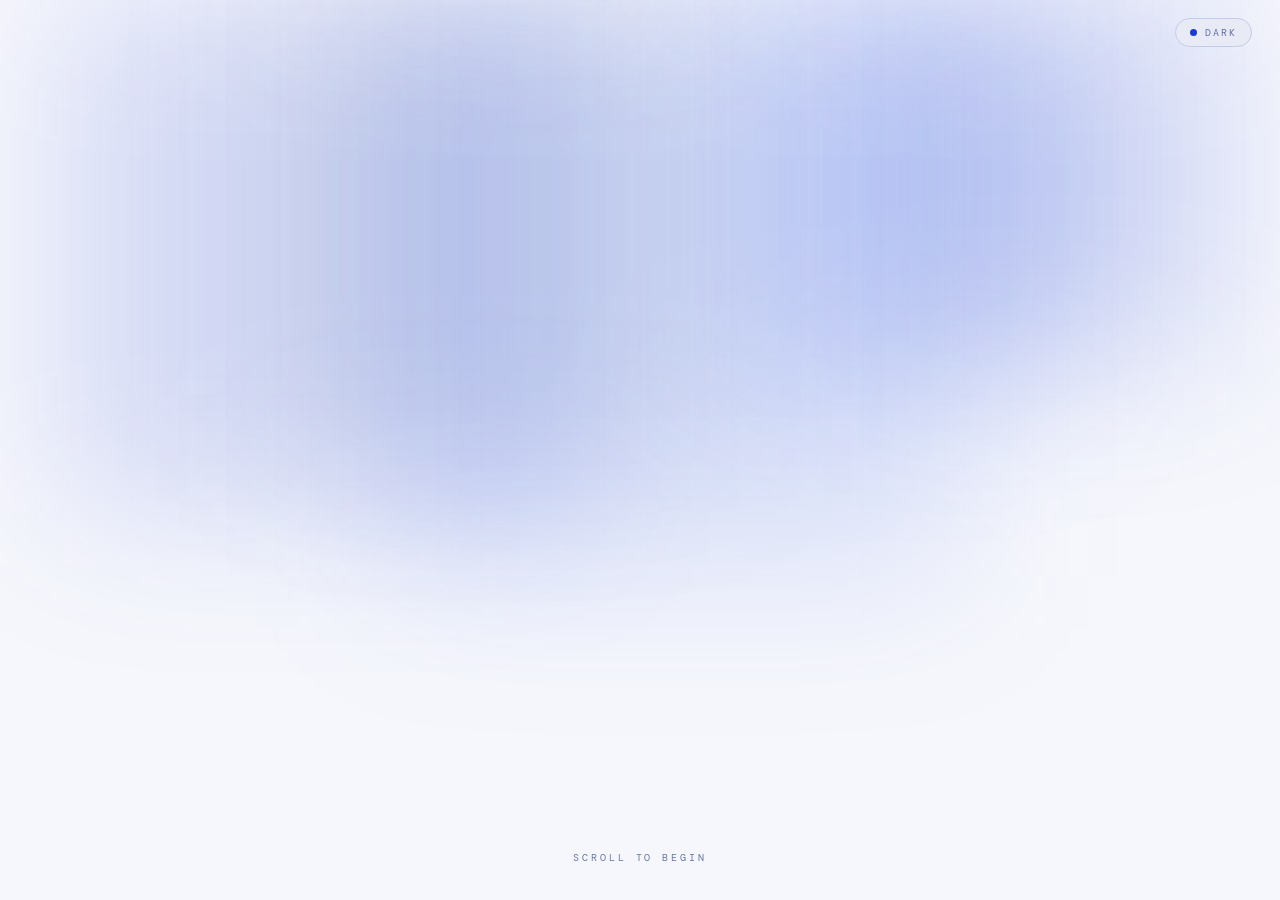
==== index.html @ a12da768 "Yaho" ====
<!DOCTYPE html>
<html lang="en" data-theme="dark">
<head>
<meta charset="UTF-8"/>
<meta name="viewport" content="width=device-width, initial-scale=1"/>
<title>Deep Joshi</title>
<meta name="description" content="Resume of Deep Joshi, Undergraduate Researcher at Nirma University specializing in Green AI, Computer Vision, and Federated Learning."/>
<meta name="keywords" content="Deep Joshi, AI Researcher, Green AI, Computer Vision, Federated Learning, Nirma University, Computer Science, Portfolio, CV, Machine Learning"/>
<meta name="author" content="Deep Joshi"/>
<meta property="og:title" content="Deep Joshi — CV"/>
<meta property="og:description" content="Undergraduate Researcher at Nirma University focusing on Green AI, Computer Vision, and efficient neural architectures."/>
<meta property="og:image" content="https://avatars.githubusercontent.com/u/173024745?v=4"/>
<meta property="og:type" content="website"/>
<meta name="twitter:card" content="summary"/>
<meta name="twitter:title" content="Deep Joshi — CV"/>
<meta name="twitter:description" content="Undergraduate Researcher at Nirma University focusing on Green AI, Computer Vision, and efficient neural architectures."/>
<meta name="twitter:image" content="https://avatars.githubusercontent.com/u/173024745?v=4"/>
<link rel="icon" href="https://avatars.githubusercontent.com/u/173024745?v=4" type="image/jpeg"/>
<link rel="apple-touch-icon" href="https://avatars.githubusercontent.com/u/173024745?v=4"/>
<link rel="canonical" href="https://deeplumiere.github.io/"/>
<link rel="preconnect" href="https://fonts.googleapis.com"/>
<link rel="preconnect" href="https://fonts.gstatic.com" crossorigin/>
<link href="https://fonts.googleapis.com/css2?family=Cormorant+Garant:ital,wght@0,400;0,500;0,600;1,400;1,500&family=DM+Mono:wght@400;500&family=Outfit:wght@300;400;500&display=swap" rel="stylesheet"/>
<style>
*,*::before,*::after{box-sizing:border-box;margin:0;padding:0}
:root{
  --serif:'Cormorant Garant',Georgia,serif;
  --mono:'DM Mono','Courier New',monospace;
  --sans:'Outfit',system-ui,sans-serif;
}
body{font-family:var(--sans)}
[data-theme="dark"]{
  --bg:#080a10;
  --bg2:#0c0f1c;
  --line:#1a1e30;
  --muted:#8a9ac4;
  --body:#c8d0e8;
  --text:#eef0fa;
  --accent:#7eb8f7;
  --accent2:#4a80d4;
  --accent-s:rgba(126,184,247,.10);
  --accent-b:rgba(126,184,247,.22);
  --t-bg:#0e1122;
  --t-border:#1c2244;
  --t-text:#5a6888;
}
[data-theme="light"]{
  --bg:#f6f7fc;
  --bg2:#eef0f8;
  --line:#d0d4ec;
  --muted:#69779e;
  --body:#2c3454;
  --text:#0a0e24;
  --accent:#1a3bcc;
  --accent2:#2a54e8;
  --accent-s:rgba(26,59,204,.07);
  --accent-b:rgba(26,59,204,.18);
  --t-bg:#e8eaf6;
  --t-border:#c4cae8;
  --t-text:#6070a0;
}

/* ── SCROLL CONTAINER ─────────────────────── */
html,body{height:100%;overflow:hidden;background:var(--bg)}
#scroller{
  height:100vh;
  overflow-y:hidden;
  overflow-x:hidden;
  scroll-behavior:smooth;
  -webkit-overflow-scrolling:touch;
}

/* ── LAVA LAMP BLOBS ──────────────────────── */
.bg-blobs{
  position:fixed;
  inset:0;
  overflow:hidden;
  pointer-events:none;
  z-index:0;
}
/* transition: background for colour surprises, filter for glow changes */
.blob{
  position:absolute;
  filter:blur(80px);
  will-change:transform,border-radius;
  transition:background 2.8s ease, filter 1.2s ease;
}

/* Default colours per theme — JS overrides inline for surprises */
[data-theme="dark"] .blob.c1{background:rgba(126,184,247,.35)}
[data-theme="dark"] .blob.c2{background:rgba(74,128,212,.30)}
[data-theme="dark"] .blob.c3{background:rgba(138,154,196,.28)}
[data-theme="light"] .blob.c1{background:rgba(26,59,204,.15)}
[data-theme="light"] .blob.c2{background:rgba(42,84,232,.13)}
[data-theme="light"] .blob.c3{background:rgba(105,119,158,.11)}

/* Float animations — CSS translate property (parallax) composes with these */
.blob:nth-child(1){width:40vw;height:40vw;left:5vw;
  animation:rise1 28s linear infinite,morph 9s ease-in-out infinite alternate;}
.blob:nth-child(2){width:30vw;height:30vw;left:55vw;
  animation:rise2 22s linear infinite,morph 11s ease-in-out infinite alternate;
  animation-delay:-9s,-3s;}
.blob:nth-child(3){width:35vw;height:35vw;left:22vw;
  animation:rise3 34s linear infinite,morph 7s ease-in-out infinite alternate;
  animation-delay:-18s,-5s;}
.blob:nth-child(4){width:28vw;height:28vw;left:68vw;
  animation:rise4 19s linear infinite,morph 13s ease-in-out infinite alternate;
  animation-delay:-5s,-2s;}
.blob:nth-child(5){width:45vw;height:45vw;left:30vw;
  animation:rise5 38s linear infinite,morph 10s ease-in-out infinite alternate;
  animation-delay:-25s,-7s;}

@keyframes rise1{
  0%  {transform:translateY(120vh) translateX(0)    rotate(0deg)  scale(1)}
  100%{transform:translateY(-130vh) translateX(6vw)  rotate(40deg) scale(.85)}
}
@keyframes rise2{
  0%  {transform:translateY(120vh) translateX(0)    rotate(0deg)   scale(1)}
  100%{transform:translateY(-130vh) translateX(-9vw) rotate(-45deg) scale(.9)}
}
@keyframes rise3{
  0%  {transform:translateY(120vh) translateX(0)    rotate(0deg)  scale(1)}
  100%{transform:translateY(-130vh) translateX(12vw) rotate(30deg) scale(.8)}
}
@keyframes rise4{
  0%  {transform:translateY(120vh) translateX(0)    rotate(0deg)   scale(1)}
  100%{transform:translateY(-130vh) translateX(-5vw) rotate(-30deg) scale(.95)}
}
@keyframes rise5{
  0%  {transform:translateY(120vh) translateX(0)   rotate(0deg)  scale(1)}
  100%{transform:translateY(-130vh) translateX(8vw) rotate(20deg) scale(.88)}
}
@keyframes morph{
  0%  {border-radius:40% 60% 70% 30% / 40% 40% 60% 50%}
  34% {border-radius:70% 30% 50% 50% / 30% 30% 70% 70%}
  67% {border-radius:100% 60% 60% 100% / 100% 100% 60% 60%}
  100%{border-radius:40% 60% 70% 30% / 40% 40% 60% 50%}
}

/* ── SVG NAME — JS owns opacity entirely, no CSS transition ── */
#intro-name-svg{
  position:absolute;
  top:0;left:0;
  width:100%;height:100%;
  pointer-events:none;
  opacity:0;          /* JS sets this every frame */
  overflow:visible;
}
#svg-name{
  font-family:var(--serif);
  font-weight:400;
  fill:var(--text);
  text-rendering:geometricPrecision;
  font-kerning:auto;
  transition:fill .4s;
}
#svg-name-accent{
  fill:var(--accent);
  font-style:italic;
  transition:fill .4s;
}
[data-theme="dark"] #intro-name-svg{
  filter:drop-shadow(0 0 28px rgba(126,184,247,.18));
}
[data-theme="light"] #intro-name-svg{
  filter:drop-shadow(0 0 18px rgba(26,59,204,.12));
}

/* ── CLICK RIPPLE RING ────────────────────── */
/* (rings removed — blob interaction handles all feedback) */

/* ── INTRO SECTION ────────────────────────── */
#intro{
  position:relative;
  height:100vh;
  display:flex;
  align-items:center;
  justify-content:center;
  overflow:hidden;
  z-index:1;
}
#intro-canvas{
  position:fixed;
  top:0;left:0;
  width:100vw;height:100vh;
  pointer-events:none;
  z-index:2;
}

/* Scroll hints */
#hint{
  position:absolute;
  bottom:36px;left:50%;
  transform:translateX(-50%);
  font-family:var(--mono);
  font-size:.6rem;letter-spacing:.3em;text-transform:uppercase;
  color:var(--muted);
  z-index:10;white-space:nowrap;
  animation:breathe 2.5s ease-in-out infinite;
  transition:opacity .4s;
  pointer-events:none;
}
@keyframes breathe{0%,100%{opacity:.3}50%{opacity:.85}}

#scroll-hint{
  position:absolute;
  bottom:36px;left:50%;
  transform:translateX(-50%);
  font-family:var(--mono);
  font-size:.6rem;letter-spacing:.3em;text-transform:uppercase;
  color:var(--accent);
  z-index:10;white-space:nowrap;
  opacity:0;
  pointer-events:none;
  display:flex;flex-direction:column;align-items:center;gap:8px;
  transition:opacity .6s;
}
#scroll-hint .arr-down{
  width:1px;height:28px;
  background:var(--accent);
  animation:dropLine 1.4s ease-in-out infinite;
  transform-origin:top;
}
@keyframes dropLine{0%,100%{transform:scaleY(0);opacity:0}50%{transform:scaleY(1);opacity:.7}}

/* ── STICKY NAV ───────────────────────────── */
#nav{
  position:sticky;
  top:0;
  z-index:100;
  height:0;
  overflow:visible;
}
#nav-inner{
  display:flex;
  align-items:center;
  gap:14px;
  padding:20px 32px;
  background:transparent;
  backdrop-filter:blur(8px);
  -webkit-backdrop-filter:blur(8px);
  border-bottom:1px solid transparent;
  opacity:0;
  transition:border-color .4s;
  pointer-events:none;
}
#nav-inner.show-border{border-color:var(--line)}
#nav-chip-ring{
  width:32px;height:32px;
  border-radius:50%;
  overflow:hidden;
  border:1.5px solid var(--accent-b);
  flex-shrink:0;
}
#nav-chip-ring img{width:100%;height:100%;object-fit:cover}
#nav-name{
  font-family:var(--serif);
  font-size:18px;
  font-weight:400;
  color:var(--text);
  opacity:0;
  transition:color .4s;
}
#nav-name em{font-style:italic;color:var(--accent)}

/* ── CV PAGE ─────────────────────────────── */
#cv{
  background:transparent;
  min-height:100vh;
  position:relative;
  z-index:1;
}
.wrap{max-width:1040px;margin:0 auto;padding:60px 32px 100px}

.intro-quote{
  margin-top:60px;margin-bottom:60px;
  max-width:600px;
  padding-left:24px;
  border-left:2px solid var(--accent-b);
  transition:border-color .4s;
}
.about-text{
  font-family:var(--serif);font-size:1.35rem;font-style:italic;font-weight:400;
  color:var(--muted);line-height:1.8;transition:color .4s;
  letter-spacing:0.01em;
}

/* Body columns */
.body-cols{display:grid;grid-template-columns:252px 1fr;gap:0 52px;align-items:start}
.sidebar{position:sticky;top:90px;display:flex;flex-direction:column;gap:36px}

.s-label{
  display:block;font-family:var(--mono);font-size:.6rem;
  letter-spacing:.3em;text-transform:uppercase;
  color:var(--accent);margin-bottom:14px;transition:color .4s;
}
.s-row{display:flex;flex-direction:column;gap:10px}
.s-item{display:flex;flex-direction:column;gap:3px}
.s-item-label{font-family:var(--mono);font-size:.59rem;letter-spacing:.16em;text-transform:uppercase;color:var(--muted);transition:color .4s}
.s-item-value{font-family:var(--sans);font-size:.88rem;color:var(--body);transition:color .4s}

.cgpa-badge{
  display:inline-flex;flex-direction:column;gap:2px;
  background:var(--accent-s);border:1px solid var(--accent-b);
  border-radius:6px;padding:9px 14px;margin-top:4px;width:fit-content;
  transition:background .4s,border-color .4s;
}
.cgpa-num{font-family:var(--mono);font-size:1.4rem;font-weight:500;color:var(--accent);line-height:1;transition:color .4s}
.cgpa-of{font-family:var(--mono);font-size:.57rem;letter-spacing:.18em;color:var(--muted);text-transform:uppercase;transition:color .4s}

.focus-tags{display:flex;flex-direction:column}
.focus-tag{
  display:flex;align-items:center;gap:10px;
  font-family:var(--sans);font-size:.85rem;color:var(--body);
  padding:7px 0;border-bottom:1px solid var(--line);
  transition:color .18s,border-color .4s;
}
.focus-tag:last-child{border-bottom:none}
.focus-tag:hover{color:var(--text)}
.focus-tag::before{content:'';display:block;width:4px;height:4px;border-radius:50%;background:var(--accent);flex-shrink:0;transition:background .4s}

.sidebar-links{display:flex;flex-direction:column}
.sidebar-link{
  font-family:var(--mono);font-size:.68rem;letter-spacing:.06em;
  color:var(--body);
  display:flex;align-items:center;
  padding:7px 0;border-bottom:1px solid var(--line);transition:color .18s,border-color .4s;
}
.sidebar-link:last-child{border-bottom:none}
.sidebar-link:hover{color:var(--accent);text-decoration:none}
.sidebar-link .arr{margin-left:auto;font-size:.65rem;opacity:.28;transition:opacity .18s,transform .18s}
.sidebar-link:hover .arr{opacity:1;transform:translate(2px,-2px)}

/* Main content */
.main-col{display:flex;flex-direction:column;gap:56px}
.sec-head{display:flex;align-items:baseline;gap:14px;margin-bottom:22px;padding-bottom:10px;border-bottom:1px solid var(--line);transition:border-color .4s}
.sec-title{font-family:var(--sans);font-size:1.1rem;font-weight:500;color:var(--text);letter-spacing:.01em;line-height:1;transition:color .4s}
.sec-num{font-family:var(--mono);font-size:.6rem;letter-spacing:.2em;color:var(--muted);transition:color .4s}
.cv-item{padding:22px 0;border-bottom:1px solid var(--line);display:grid;grid-template-columns:124px 1fr;gap:0 28px;align-items:start;transition:border-color .4s}
.cv-item:last-child{border-bottom:none;padding-bottom:0}
.cv-date{font-family:var(--mono);font-size:.63rem;letter-spacing:.05em;color:var(--muted);line-height:1.6;padding-top:4px;transition:color .4s}
.cv-role{font-family:var(--sans);font-size:1rem;font-weight:500;color:var(--text);line-height:1.4;margin-bottom:3px;transition:color .4s}
.cv-org{font-family:var(--mono);font-size:.62rem;letter-spacing:.1em;text-transform:uppercase;color:var(--muted);margin-bottom:10px;transition:color .4s}
.cv-desc{font-family:var(--sans);color:var(--body);font-size:.9rem;font-weight:300;line-height:1.75;transition:color .4s}
.cv-list{list-style:none;margin-top:8px;display:flex;flex-direction:column;gap:6px}
.cv-list li{font-family:var(--sans);font-size:.88rem;font-weight:300;color:var(--body);padding-left:14px;position:relative;line-height:1.6;transition:color .4s}
.cv-list li::before{content:'—';position:absolute;left:0;color:var(--muted);font-size:.72rem;top:2px}
.pub-venue{display:inline-block;margin-bottom:8px;font-family:var(--mono);font-size:.61rem;letter-spacing:.17em;text-transform:uppercase;color:var(--accent);background:var(--accent-s);padding:3px 9px;border-radius:4px;transition:background .4s,color .4s}
.paper-link{display:inline-flex;align-items:center;margin-top:10px;font-family:var(--mono);font-size:.64rem;letter-spacing:.1em;color:var(--muted);border:1px solid var(--line);padding:6px 11px;border-radius:4px;transition:border-color .4s,color .4s}
.paper-link:hover{color:var(--text);border-color:var(--muted);text-decoration:none}
.paper-link::after{content:' ↗';font-size:.62rem}

footer{padding:28px 32px 44px;max-width:1040px;margin:0 auto;border-top:1px solid var(--line);display:flex;align-items:center;justify-content:space-between;flex-wrap:wrap;gap:8px;transition:border-color .4s}
footer span{font-family:var(--mono);font-size:.6rem;letter-spacing:.1em;color:var(--muted);transition:color .4s}

/* ── THEME BUTTON ────────────────────────── */
.theme-btn{
  position:fixed;top:18px;right:28px;z-index:300;
  display:flex;align-items:center;gap:8px;padding:7px 14px;
  border-radius:999px;background:var(--t-bg);border:1px solid var(--t-border);
  color:var(--t-text);font-family:var(--mono);font-size:.62rem;letter-spacing:.2em;text-transform:uppercase;
  cursor:pointer;transition:background .4s,border-color .2s,color .2s;
}
.theme-btn:hover{border-color:var(--accent);color:var(--accent)}
.theme-btn .dot{width:7px;height:7px;border-radius:50%;background:var(--accent);transition:box-shadow .2s,background .4s}
.theme-btn:hover .dot{box-shadow:0 0 8px var(--accent)}

/* ── RESPONSIVE ──────────────────────────── */
@media(max-width:840px){
  .body-cols{grid-template-columns:1fr}
  .sidebar{position:static;top:0}
  .theme-btn{top:14px;right:16px}
  #nav-inner{padding:14px 20px}
}
@media(max-width:540px){
  .wrap{padding:40px 18px 80px}
  footer{padding:24px 18px 40px}
  .cv-item{grid-template-columns:1fr;gap:5px 0}
  .cv-date{padding-top:0}
  .intro-quote{margin-top:40px;margin-bottom:50px}
  .about-text{font-size:1.4rem}
}
</style>
<script type="application/ld+json">
{
  "@context": "https://schema.org",
  "@type": "Person",
  "name": "Deep Joshi",
  "jobTitle": "Undergraduate Researcher",
  "url": "https://deeplumiere.github.io/",
  "alumniOf": {
    "@type": "CollegeOrUniversity",
    "name": "Nirma University"
  },
  "sameAs": [
    "https://www.linkedin.com/in/deep-lumiere",
    "https://github.com/DeepLumiere"
  ]
}
</script>
</head>
<body>

<div class="bg-blobs" id="blob-container">
  <div class="blob c1"></div>
  <div class="blob c2"></div>
  <div class="blob c3"></div>
  <div class="blob c1"></div>
  <div class="blob c2"></div>
</div>

<div id="scroller">

  <section id="intro">
    <canvas id="intro-canvas"></canvas>

    <!--
      Crisp SVG name — replaces pixelated canvas rasterisation in the resting state.
      Canvas particles handle the explosion + scroll animation;
      this SVG fades in only when animation finishes and scroll = 0.
    -->
    <svg id="intro-name-svg" aria-hidden="true">
      <text id="svg-name" x="50%" y="50%"
            text-anchor="middle" dominant-baseline="middle">Deep&nbsp;<tspan id="svg-name-accent">Joshi</tspan></text>
    </svg>

    <p id="hint">Scroll to Begin</p>
    <div id="scroll-hint">
      <span>Scroll</span>
      <div class="arr-down"></div>
    </div>
  </section>

  <div id="nav">
    <div id="nav-inner">
      <div id="nav-chip-ring">
        <img id="nav-avatar" src="" alt="Deep Joshi"/>
      </div>
      <span id="nav-name"></span>
    </div>
  </div>

  <div id="cv">
    <!-- Populated by renderCV(SITE_DATA) at runtime -->
  </div>

</div>

<button class="theme-btn" id="themeBtn" aria-label="Toggle colour theme">
  <span class="dot"></span>
  <span id="themeLbl">Light</span>
</button>

<script>
(function () {
'use strict';

/* ━━━━━━━━━━━━━━━━━━━━━━━━━━━━━━━━━━━━━━━━━━━━━━━━━━━━━━━━━━━━━━━
   §1  SITE DATA
   Edit this object to update all page content.
   • Add a section → append to sections[]
   • Add a publication → push into sections[2].items
   • Change name/avatar → edit person{}
   No HTML wiring needed anywhere else.
   ━━━━━━━━━━━━━━━━━━━━━━━━━━━━━━━━━━━━━━━━━━━━━━━━━━━━━━━━━━━━━━━ */
const SITE_DATA = {

  meta: {
    year: '2026',
  },

  person: {
    name:   { first: 'Deep', last: 'Joshi' },
    avatar: 'https://avatars.githubusercontent.com/u/173024745?v=4',
    quote:  '\u201cI dive into what I\u2019m not good at\u2014because the easy stuff doesn\u2019t ignite my spirit.\u201d',
  },

  footer: {
    university: 'Nirma University',
    address:    'Ahmedabad 382481',
  },

  education: {
    degree:     'BTech in Computer Science',
    university: 'Nirma University',
    duration:   'Aug 2024 \u2014 Aug 2028',
    cgpa:       '8.6',
  },

  interests: [
    'GreenAI & Sustainable ML',
    'Benchmarking & Evaluation',
    'Computer Vision',
    'Federated Learning',
  ],

  contact: [
    { label: '24bce152@nirmauni.ac.in', href: 'mailto:24bce152@nirmauni.ac.in' },
    { label: 'deep@computer.org',        href: 'mailto:deep@computer.org' },
    { label: '+91 92656 41668',           href: 'tel:+919265641668' },
    { label: 'Ahmedabad, India',          href: null },
  ],

  profiles: [
    { label: 'LinkedIn',         href: 'https://www.linkedin.com/in/deep-lumiere' },
    { label: 'GitHub',           href: 'https://github.com/DeepLumiere' },
    { label: 'Semantic Scholar', href: 'https://www.semanticscholar.org/author/Deep-Joshi/2057963700' },
    { label: 'Unsplash',         href: 'http://unsplash.com/@deep_erudite' },
  ],

  availability: 'Open to research collaborations, internships, and technical leadership roles.',

  /*
    sections[] — each object renders one CV section.
    Fields per item:
      date    (string, use \n for line break)   required
      role    (string)                           required
      org     (string)                           optional
      desc    (string)                           optional
      bullets ([string])                         optional
      venue   (string, e.g. conference tag)      optional
      link    ({ label, href })                  optional
  */
  sections: [
    {
      id: 'experience', title: 'Experience', num: '01',
      items: [
        {
          date: 'Sep 2025\n\u2014 Present',
          role: 'Technical Head',
          org:  'IEEE Computer Society \u00b7 Nirma University Chapter',
          desc: 'Directing chapter technical initiatives and mentoring project teams across AI and systems domains. Coordinating external collaborations including speaker engagements and workshops.',
        },
      ],
    },
    {
      id: 'projects', title: 'Projects', num: '02',
      items: [
        {
          date: 'Ongoing',
          role: 'Bit-per-Buck',
          org:  'AI Evaluation Framework',
          desc: 'An evaluation framework that ranks AI models by both utility and compute cost, surfacing performance-efficiency trade-offs and identifying diminishing returns from scale.',
        },
        {
          date: 'Ongoing',
          role: 'Agent Bodhi',
          org:  'IEEE CS Chapter Initiative \u00b7 Technical Lead',
          desc: 'Leading technical execution for an IEEE CS initiative exploring agentic AI workflows for research automation and student-led innovation.',
        },
      ],
    },
    {
      id: 'publications', title: 'Publications', num: '03',
      items: [
        {
          date:  '2025',
          venue: 'FIDTA @ ACM MobiHoc \u201925',
          role:  'FedQ-Fraud: A Quantum-Enforced Federated Learning Framework for Financial Fraud Detection',
          desc:  'Research detailing a federated learning approach for financial fraud detection, incorporating quantum-enforced privacy guarantees across distributed banking nodes.',
          link:  { label: 'Read Paper', href: 'https://dl.acm.org/doi/10.1145/3704413.3765511' },
        },
      ],
    },
  ],

}; /* END SITE_DATA */


/* ━━━━━━━━━━━━━━━━━━━━━━━━━━━━━━━━━━━━━━━━━━━━━━━━━━━━━━━━━━━━━━━
   §2  RENDER CV  — generates all HTML from SITE_DATA
   ━━━━━━━━━━━━━━━━━━━━━━━━━━━━━━━━━━━━━━━━━━━━━━━━━━━━━━━━━━━━━━━ */

/** Escape HTML-special characters (prevents XSS, handles entities). */
function esc(s) {
  return String(s)
    .replace(/&/g,'&amp;')
    .replace(/</g,'&lt;')
    .replace(/>/g,'&gt;')
    .replace(/"/g,'&quot;');
}

function renderItem(item) {
  let h = `<div class="cv-item">
    <div class="cv-date">${esc(item.date).replace(/\n/g,'<br/>')}</div>
    <div>`;
  if (item.venue) h += `<span class="pub-venue">${esc(item.venue)}</span>`;
  h += `<p class="cv-role">${esc(item.role)}</p>`;
  if (item.org) h += `<p class="cv-org">${esc(item.org)}</p>`;
  if (item.desc) {
    const mt = item.venue ? ' style="margin-top:8px"' : '';
    h += `<p class="cv-desc"${mt}>${esc(item.desc)}</p>`;
  }
  if (item.bullets && item.bullets.length) {
    h += `<ul class="cv-list">${item.bullets.map(b => `<li>${esc(b)}</li>`).join('')}</ul>`;
  }
  if (item.link) {
    h += `<a class="paper-link" href="${esc(item.link.href)}" target="_blank" rel="noreferrer">${esc(item.link.label)}</a>`;
  }
  h += `</div></div>`;
  return h;
}

function renderCV(data) {
  const { person, education: ed, interests, contact, profiles, availability, sections, meta, footer } = data;

  const sidebar = `<aside class="sidebar">
    <div>
      <span class="s-label">Education</span>
      <div class="s-row">
        <div class="s-item"><span class="s-item-label">Degree</span><span class="s-item-value">${esc(ed.degree)}</span></div>
        <div class="s-item"><span class="s-item-label">University</span><span class="s-item-value">${esc(ed.university)}</span></div>
        <div class="s-item"><span class="s-item-label">Duration</span><span class="s-item-value">${esc(ed.duration)}</span></div>
        <div class="s-item">
          <span class="s-item-label">Grade</span>
          <div class="cgpa-badge">
            <span class="cgpa-num">${esc(ed.cgpa)}</span>
            <span class="cgpa-of">CGPA / 10</span>
          </div>
        </div>
      </div>
    </div>
    <div>
      <span class="s-label">Research Interests</span>
      <div class="focus-tags">
        ${interests.map(i => `<div class="focus-tag">${esc(i)}</div>`).join('')}
      </div>
    </div>
    <div>
      <span class="s-label">Contact</span>
      <div class="sidebar-links">
        ${contact.map(c => c.href
          ? `<a class="sidebar-link" href="${esc(c.href)}">${esc(c.label)}<span class="arr">↗</span></a>`
          : `<span class="sidebar-link" style="pointer-events:none;color:var(--muted)">${esc(c.label)}</span>`
        ).join('')}
      </div>
    </div>
    <div>
      <span class="s-label">Profiles</span>
      <div class="sidebar-links">
        ${profiles.map(p => `<a class="sidebar-link" href="${esc(p.href)}" target="_blank" rel="noreferrer">${esc(p.label)}<span class="arr">↗</span></a>`).join('')}
      </div>
    </div>
    <div>
      <span class="s-label">Availability</span>
      <p class="cv-desc" style="font-size:.86rem;font-weight:300">${esc(availability)}</p>
    </div>
  </aside>`;

  const main = `<main class="main-col">
    ${sections.map(sec => `
      <section id="sec-${esc(sec.id)}">
        <div class="sec-head">
          <h2 class="sec-title">${esc(sec.title)}</h2>
          <span class="sec-num">${esc(sec.num)}</span>
        </div>
        ${sec.items.map(renderItem).join('')}
      </section>`).join('')}
  </main>`;

  document.getElementById('cv').innerHTML = `
    <div class="wrap">
      <div class="intro-quote">
        <p class="about-text">${esc(person.quote)}</p>
      </div>
      <div class="body-cols">${sidebar}${main}</div>
    </div>
    <footer>
      <span>${esc(person.name.first)} ${esc(person.name.last)} &middot; CV &middot; ${esc(meta.year)}</span>
      <span>${esc(footer.university)} &middot; ${esc(footer.address)}</span>
    </footer>`;

  /* Hydrate nav from data */
  document.getElementById('nav-avatar').src = person.avatar;
  document.getElementById('nav-avatar').alt = `${person.name.first} ${person.name.last}`;
  document.getElementById('nav-name').innerHTML =
    `${esc(person.name.first)} <em>${esc(person.name.last)}</em>`;
}

renderCV(SITE_DATA);


/* ━━━━━━━━━━━━━━━━━━━━━━━━━━━━━━━━━━━━━━━━━━━━━━━━━━━━━━━━━━━━━━━
   §3  THEME
   ━━━━━━━━━━━━━━━━━━━━━━━━━━━━━━━━━━━━━━━━━━━━━━━━━━━━━━━━━━━━━━━ */
const root = document.documentElement;
const tBtn = document.getElementById('themeBtn');
const tLbl = document.getElementById('themeLbl');
let theme = (()=>{ try { return localStorage.getItem('dj-th'); } catch { return null; } })()
             || (matchMedia('(prefers-color-scheme:light)').matches ? 'light' : 'dark');

function applyTheme(t) {
  theme = t;
  root.setAttribute('data-theme', t);
  tLbl.textContent = t === 'dark' ? 'Light' : 'Dark';
  try { localStorage.setItem('dj-th', t); } catch {}
}
tBtn.addEventListener('click', () => applyTheme(theme === 'dark' ? 'light' : 'dark'));
applyTheme(theme);


/* ━━━━━━━━━━━━━━━━━━━━━━━━━━━━━━━━━━━━━━━━━━━━━━━━━━━━━━━━━━━━━━━
   §4  INTERACTIVE BACKGROUND
   ━━━━━━━━━━━━━━━━━━━━━━━━━━━━━━━━━━━━━━━━━━━━━━━━━━━━━━━━━━━━━━━ */

/* ─ §4a  Mouse-parallax blobs ─────────────────────────────── */
/*
  The CSS `translate` individual-transform property composes WITH the
  CSS `transform` animation (rise1…rise5) without interfering.
  Each blob has a different strength to simulate depth layers.
*/
const blobs = Array.from(document.querySelectorAll('.blob'));
const PARALLAX_STR = [22, -15, 9, -20, 13]; /* px per half-viewport, per blob */

let targetMX = 0, targetMY = 0;
let smoothMX = 0, smoothMY = 0;

function onMouseMove(e) {
  targetMX = e.clientX / window.innerWidth  - 0.5;
  targetMY = e.clientY / window.innerHeight - 0.5;
}
window.addEventListener('mousemove',  onMouseMove);
window.addEventListener('touchmove', e => {
  if (e.touches[0]) onMouseMove(e.touches[0]);
}, { passive: true });


/* ─ §4b  Colorful blob surprises ──────────────────────────── */
/*
  Every 18–38 s a random blob quietly shifts hue then drifts back.
  Setting blob.style.background overrides the CSS class color;
  clearing it restores the theme default.
*/
const SURPRISE_COLORS = [
  'rgba(185,80,255,.34)',   /* vivid violet  */
  'rgba(255,65,140,.32)',   /* hot pink      */
  'rgba(55,220,175,.32)',   /* electric teal */
  'rgba(255,172,38,.30)',   /* amber         */
  'rgba(75,240,115,.28)',   /* electric mint */
  'rgba(255,95,75,.32)',    /* coral         */
  'rgba(100,200,255,.32)',  /* sky           */
];

let surprisedBlobIdx = -1;

function triggerBlobSurprise() {
  /* Pick a different blob than the last one surprised */
  let idx;
  do { idx = Math.floor(Math.random() * blobs.length); } while (idx === surprisedBlobIdx);
  surprisedBlobIdx = idx;

  const blob  = blobs[idx];
  const color = SURPRISE_COLORS[Math.floor(Math.random() * SURPRISE_COLORS.length)];

  blob.style.background = color;
  blob.style.filter     = 'blur(65px)'; /* slight focus-in as it brightens */

  const hold = 4500 + Math.random() * 4000; /* 4.5–8.5 s visible */
  setTimeout(() => {
    blob.style.background = ''; /* fall back to CSS class colour */
    blob.style.filter     = '';
    surprisedBlobIdx      = -1;
  }, hold);

  /* Schedule next surprise */
  setTimeout(triggerBlobSurprise, 18000 + Math.random() * 20000);
}

setTimeout(triggerBlobSurprise, 22000); /* first surprise after ~22 s */


/* ─ §4c  Click → blob interaction ────────────────────────── */
/*
  On click:
    • Find the topmost blob whose rendered bounds contain the click point.
    • If found → shift that blob's color and trigger a gentle pulse, then it
      breaks down (shrinks blur, then fades colour back to default).
    • If no blob nearby → spawn a temporary ephemeral blob at cursor that
      slowly drifts and dissolves.
    • Small canvas dot-burst at cursor in both cases (subtle, not explosive).
*/

const BLOB_COLORS = [
  'rgba(185,80,255,.38)',   /* violet  */
  'rgba(55,220,175,.36)',   /* teal    */
  'rgba(255,172,38,.34)',   /* amber   */
  'rgba(255,95,140,.36)',   /* pink    */
  'rgba(100,200,255,.36)',  /* sky     */
  'rgba(255,95,75,.34)',    /* coral   */
];

const RIPPLE_COLORS = [
  { r:126, g:184, b:247 },
  { r:185, g:120, b:255 },
  { r:55,  g:220, b:175 },
  { r:255, g:160, b:75  },
  { r:100, g:235, b:255 },
];

let rippleParticles = [];
let ephemeralBlobs  = []; /* temporary blobs spawned by click */

/* Hit-test: is (ex, ey) within the visible screen ellipse of the blob?
   Uses getBoundingClientRect so CSS transform animations are accounted for. */
function blobHit(blob, ex, ey) {
  const r  = blob.getBoundingClientRect();
  /* The blur spreads the visual well beyond the rect — use 70% half-dimensions
     so clicks anywhere visibly inside the glow register */
  const rx = r.width  * 0.70;
  const ry = r.height * 0.70;
  const cx = r.left + r.width  / 2;
  const cy = r.top  + r.height / 2;
  const dx = ex - cx;
  const dy = ey - cy;
  return (dx*dx)/(rx*rx) + (dy*dy)/(ry*ry) <= 1;
}

function smallBurst(ex, ey, col) {
  const count = 18 + Math.floor(Math.random() * 10);
  for (let i = 0; i < count; i++) {
    const angle = (Math.PI * 2 * i / count) + (Math.random() - 0.5) * 0.8;
    const speed = 0.8 + Math.random() * 2.8;
    const c     = col || RIPPLE_COLORS[Math.floor(Math.random() * RIPPLE_COLORS.length)];
    rippleParticles.push({
      x: ex, y: ey,
      vx: Math.cos(angle) * speed,
      vy: Math.sin(angle) * speed,
      life:  1,
      decay: 0.018 + Math.random() * 0.022,
      size:  1.2 + Math.random() * 2.4,
      r: c.r, g: c.g, b: c.b,
    });
  }
}

window.addEventListener('click', e => {
  const ex = e.clientX;
  const ey = e.clientY;

  /* Find first blob that is hit */
  let hitBlob = null;
  for (const b of blobs) {
    if (blobHit(b, ex, ey)) { hitBlob = b; break; }
  }

  if (hitBlob) {
    /* ── Blob hit: shift color then break down ── */
    const col  = BLOB_COLORS[Math.floor(Math.random() * BLOB_COLORS.length)];
    hitBlob.style.transition = 'background 0.6s ease, filter 0.6s ease, opacity 1.8s ease';
    hitBlob.style.background = col;
    hitBlob.style.filter     = 'blur(40px)'; /* tighten blur — "focus" */

    /* Extract color for burst */
    const m = col.match(/rgba\((\d+),(\d+),(\d+)/);
    const bc = m ? { r:+m[1], g:+m[2], b:+m[3] } : RIPPLE_COLORS[0];
    smallBurst(ex, ey, bc);

    /* After a beat, dissolve the color back */
    setTimeout(() => {
      hitBlob.style.transition = 'background 2.4s ease, filter 2.4s ease';
      hitBlob.style.background = '';
      hitBlob.style.filter     = '';
    }, 1200 + Math.random() * 800);

  } else {
    /* ── No blob hit: spawn an ephemeral blob at cursor ── */
    const col  = BLOB_COLORS[Math.floor(Math.random() * BLOB_COLORS.length)];
    const size = 180 + Math.random() * 120; /* px */
    const el   = document.createElement('div');
    el.style.cssText = [
      'position:fixed',
      `left:${ex - size/2}px`,
      `top:${ey - size/2}px`,
      `width:${size}px`,
      `height:${size}px`,
      'border-radius:50%',
      `background:${col}`,
      'filter:blur(60px)',
      'pointer-events:none',
      'z-index:0',
      'opacity:0',
      'transition:opacity .5s ease',
    ].join(';');
    document.getElementById('blob-container').appendChild(el);
    ephemeralBlobs.push(el);

    /* Fade in */
    requestAnimationFrame(() => { el.style.opacity = '1'; });

    /* Dissolve out after a moment */
    setTimeout(() => {
      el.style.transition = 'opacity 1.8s ease, filter 1.8s ease';
      el.style.opacity    = '0';
      el.style.filter     = 'blur(100px)';
      setTimeout(() => { el.remove(); ephemeralBlobs = ephemeralBlobs.filter(x => x !== el); }, 1900);
    }, 900 + Math.random() * 600);

    smallBurst(ex, ey, null);
  }
});


/* ━━━━━━━━━━━━━━━━━━━━━━━━━━━━━━━━━━━━━━━━━━━━━━━━━━━━━━━━━━━━━━━
   §5  CANVAS INTRO ANIMATION  —  clean 4-state machine

   FORMING   → canvas only (avatar → particle explosion → name)
   CROSSFADE → canvas alpha = (1-t), SVG alpha = t  (always sum to 1)
   RESTING   → SVG only; opacity = direct linear scroll function
   PAST      → nav HTML name only  (RESTING ⇄ PAST on scroll-back)
   ━━━━━━━━━━━━━━━━━━━━━━━━━━━━━━━━━━━━━━━━━━━━━━━━━━━━━━━━━━━━━━━ */

/* — Element refs — */
const scroller    = document.getElementById('scroller');
const introEl     = document.getElementById('intro');
const canvas      = document.getElementById('intro-canvas');
const ctx         = canvas.getContext('2d');
const hintEl      = document.getElementById('hint');
const scrollHint  = document.getElementById('scroll-hint');
const navInner    = document.getElementById('nav-inner');
const navNameSpan = document.getElementById('nav-name');
const svgNameEl   = document.getElementById('intro-name-svg');
const svgNameText = document.getElementById('svg-name');

/* — Sizing — */
let W = 0, H = 0, CX = 0, CY = 0, FR = 0;
let textStartX = 0, textCenterY = 0;

function resize() {
  W = canvas.width  = window.innerWidth;
  H = canvas.height = window.innerHeight;
  CX = W / 2; CY = H / 2;
  FR = Math.min(W * .105, 115);
  if (imageLoaded && fontReady) setTimeout(rebuildTargets, 0);
}
window.addEventListener('resize', resize);

/* — Helpers — */
function clamp(v, lo, hi) { return v < lo ? lo : v > hi ? hi : v; }
function easeIO(t) { return t < .5 ? 2*t*t : 1 - Math.pow(-2*t + 2, 2) / 2; }

/* — Asset loading — */
let fontReady = false, imageLoaded = false, imgData = null;
const imgObj  = new Image();
imgObj.crossOrigin = 'anonymous';
imgObj.src         = SITE_DATA.person.avatar;
imgObj.onload      = () => { imageLoaded = true; checkReady(); };
imgObj.onerror     = () => { imageLoaded = true; checkReady(); };
document.fonts.ready.then(() => { fontReady = true; checkReady(); });

function checkReady() {
  if (imageLoaded && fontReady) resize();
}

/* — Particles — */
let particles = [];

function rebuildTargets() {
  /* ① Avatar circle → pixel colours */
  const iSize   = Math.floor(FR * 2);
  const iCanvas = document.createElement('canvas');
  iCanvas.width = iCanvas.height = iSize;
  const iCtx    = iCanvas.getContext('2d');
  const sSize   = Math.min(imgObj.width, imgObj.height);
  const sx      = (imgObj.width  - sSize) / 2;
  const sy      = (imgObj.height - sSize) / 2;
  iCtx.beginPath();
  iCtx.arc(iSize/2, iSize/2, iSize/2, 0, Math.PI * 2);
  iCtx.clip();
  try {
    iCtx.drawImage(imgObj, sx, sy, sSize, sSize, 0, 0, iSize, iSize);
    imgData = iCtx.getImageData(0, 0, iSize, iSize).data;
  } catch (_) {
    iCtx.fillStyle = '#445566'; iCtx.fill();
    imgData = iCtx.getImageData(0, 0, iSize, iSize).data;
  }

  /* ② Rasterise name text → pixel target positions */
  const HD_fs   = 160;
  const tCanvas = document.createElement('canvas');
  tCanvas.width  = 900;
  tCanvas.height = 260;
  const tCtx    = tCanvas.getContext('2d');
  tCtx.textBaseline = 'middle';

  tCtx.font = `400 ${HD_fs}px 'Cormorant Garant', Georgia, serif`;
  const w1  = tCtx.measureText('Deep ').width;
  tCtx.font = `italic 400 ${HD_fs}px 'Cormorant Garant', Georgia, serif`;
  const w2  = tCtx.measureText('Joshi').width;
  const totalW   = w1 + w2;
  const hdStartX = Math.floor(tCanvas.width / 2 - totalW / 2);
  const hdCY     = Math.floor(tCanvas.height / 2);

  tCtx.fillStyle = '#ff0000';
  tCtx.font      = `400 ${HD_fs}px 'Cormorant Garant', Georgia, serif`;
  tCtx.fillText('Deep ', hdStartX, hdCY);
  tCtx.fillStyle = '#0000ff';
  tCtx.font      = `italic 400 ${HD_fs}px 'Cormorant Garant', Georgia, serif`;
  tCtx.fillText('Joshi', hdStartX + w1, hdCY);

  const tData      = tCtx.getImageData(0, 0, tCanvas.width, tCanvas.height).data;
  const textPixels = [];
  const step       = 2;

  for (let y = 0; y < tCanvas.height; y += step) {
    for (let x = 0; x < tCanvas.width; x += step) {
      const idx = (y * tCanvas.width + x) * 4;
      if (tData[idx + 3] > 60) {
        textPixels.push({ x, y, isAccent: tData[idx + 2] > 128 });
      }
    }
  }
  window._pStep = step;

  /* ③ Display-scale geometry */
  const dispFS   = clamp(W * .086, 40, 84);
  const scale    = dispFS / HD_fs;
  textStartX     = W / 2 - (totalW * scale) / 2;
  textCenterY    = H / 2;

  /* ④ SVG font-size must exactly match particle render size for seamless crossfade */
  svgNameText.setAttribute('font-size', dispFS + 'px');

  /* ⑤ Build particles */
  particles = [];
  for (let i = 0; i < textPixels.length; i++) {
    const tp   = textPixels[i];
    const r    = Math.sqrt(Math.random()) * (iSize / 2);
    const th   = Math.random() * Math.PI * 2;
    const ix   = iSize / 2 + r * Math.cos(th);
    const iy   = iSize / 2 + r * Math.sin(th);
    const pIdx = (Math.floor(iy) * iSize + Math.floor(ix)) * 4;
    let ir = imgData[pIdx], ig = imgData[pIdx+1], ib = imgData[pIdx+2];
    if (imgData[pIdx + 3] < 10) { ir = 120; ig = 130; ib = 140; }
    const dist  = r / (iSize / 2);
    const delay = (1 - dist) * 0.4;
    particles.push({
      startX: CX - iSize/2 + ix,
      startY: CY - iSize/2 + iy,
      startR: ir, startG: ig, startB: ib,
      targetX: textStartX + (tp.x - hdStartX) * scale,
      targetY: textCenterY + (tp.y - hdCY) * scale,
      isAccent: tp.isAccent,
      delay,
    });
  }
}

/* ─────────────────────────────────────────────────────────────────
   STATE MACHINE
   'FORMING'   → canvas only (particle animation running)
   'CROSSFADE' → canvas fades out, SVG fades in (complements, sum=1)
   'RESTING'   → SVG only; opacity = direct linear scroll formula
   'PAST'      → nav HTML name only
   Transitions:
     FORMING    → CROSSFADE : prog reaches 1
     CROSSFADE  → RESTING   : crossfadeT reaches 1
     RESTING   ⇄ PAST       : scroll crosses H boundary
───────────────────────────────────────────────────────────────── */
let state      = 'FORMING';
let prog       = 0;
let crossfadeT = 0;
let mouseMoved = false;

const PROG_SPEED  = 0.022;   /* ~45 frames ≈ 0.75 s @ 60 fps */
const XFADE_SPEED = 0.040;   /* ~25 frames ≈ 0.42 s @ 60 fps */

function onUserInteraction() {
  if (!mouseMoved) {
    mouseMoved = true;
    hintEl.style.opacity = '0';
    setTimeout(() => hintEl.style.display = 'none', 500);
  }
}
window.addEventListener('wheel',      onUserInteraction, { passive: true });
window.addEventListener('touchstart', onUserInteraction, { passive: true });
introEl.addEventListener('mousemove', onUserInteraction);

/* ─ DRAW HELPERS ───────────────────────────────────────────── */
function drawParticles(alpha, tc, ac, dotSize) {
  if (alpha <= 0) return;
  ctx.globalAlpha = alpha;
  for (let i = 0; i < particles.length; i++) {
    const p  = particles[i];
    let pt   = clamp((prog - p.delay) / 0.5, 0, 1);
    pt       = easeIO(pt);
    if (pt === 0 && prog < 0.1) continue;
    const sx = p.startX + (p.targetX - p.startX) * pt;
    const sy = p.startY + (p.targetY - p.startY) * pt;
    if (sy < -10 || sy > H + 10) continue;
    const d = p.isAccent ? ac : tc;
    ctx.fillStyle = `rgb(${Math.round(p.startR+(d.r-p.startR)*pt)},${Math.round(p.startG+(d.g-p.startG)*pt)},${Math.round(p.startB+(d.b-p.startB)*pt)})`;
    ctx.fillRect(sx, sy, dotSize, dotSize);
  }
  ctx.globalAlpha = 1;
}

function drawRipples() {
  for (let i = rippleParticles.length - 1; i >= 0; i--) {
    const rp = rippleParticles[i];
    rp.x  += rp.vx; rp.y  += rp.vy;
    rp.vx *= 0.96;  rp.vy *= 0.96;
    rp.vy += 0.05;
    rp.life -= rp.decay;
    if (rp.life <= 0) { rippleParticles.splice(i, 1); continue; }
    ctx.globalAlpha = rp.life * rp.life;
    ctx.fillStyle   = `rgb(${rp.r},${rp.g},${rp.b})`;
    ctx.beginPath();
    ctx.arc(rp.x, rp.y, rp.size * rp.life, 0, Math.PI * 2);
    ctx.fill();
  }
  ctx.globalAlpha = 1;
}

/* ─ MAIN DRAW LOOP ─────────────────────────────────────────── */
function draw() {
  requestAnimationFrame(draw);

  /* Blob parallax — always runs */
  smoothMX += (targetMX - smoothMX) * 0.04;
  smoothMY += (targetMY - smoothMY) * 0.04;
  blobs.forEach((b, i) => {
    const s = PARALLAX_STR[i] !== undefined ? PARALLAX_STR[i] : 10;
    b.style.translate = `${smoothMX * s}px ${smoothMY * s}px`;
  });

  ctx.clearRect(0, 0, W, H);
  drawRipples();   /* click particles always visible regardless of state */

  if (!fontReady || !imageLoaded || particles.length === 0) return;

  const scrollOffset = scroller.scrollTop;

  /* ── State transitions ── */
  if (state === 'FORMING') {
    if (mouseMoved) prog = Math.min(prog + PROG_SPEED, 1);
    if (prog >= 1) {
      state      = 'CROSSFADE';
      crossfadeT = 0;
      scrollHint.style.opacity = '1';
      scroller.style.overflowY = 'scroll';
    }
  }

  if (state === 'CROSSFADE') {
    crossfadeT = Math.min(crossfadeT + XFADE_SPEED, 1);
    if (crossfadeT >= 1) state = 'RESTING';
  }

  if (state === 'RESTING' && scrollOffset >= H) state = 'PAST';
  if (state === 'PAST'    && scrollOffset  < H) state = 'RESTING';

  /* ── Nav bar background — scroll driven, always ── */
  const navBgAlpha = scrollOffset >= H ? 1
    : scrollOffset > H - 90 ? (scrollOffset - (H - 90)) / 90
    : 0;
  navInner.style.opacity = navBgAlpha;
  navInner.classList.toggle('show-border', navBgAlpha >= 1);

  /* ── Theme colours ── */
  const tc = theme === 'dark' ? { r:238, g:240, b:250 } : { r:10,  g:14,  b:36  };
  const ac = theme === 'dark' ? { r:126, g:184, b:247 } : { r:26,  g:59,  b:204 };
  const dispFS  = clamp(W * .086, 40, 84);
  const dotSize = Math.max(0.6, (window._pStep || 2) * (dispFS / 180) * 1.4);

  /* ── Per-state rendering — exactly ONE name layer visible at any time ── */
  switch (state) {

    case 'FORMING': {
      /* Canvas only. Avatar fades out, particles build the name. */
      navNameSpan.style.opacity = '0';
      svgNameEl.style.opacity   = '0';

      if (prog < 1) {
        ctx.globalAlpha = Math.max(0, 1 - prog * 2.5);
        ctx.save();
        ctx.beginPath(); ctx.arc(CX, CY, FR, 0, Math.PI * 2); ctx.clip();
        const ss = Math.min(imgObj.width, imgObj.height);
        ctx.drawImage(imgObj,
          (imgObj.width-ss)/2, (imgObj.height-ss)/2, ss, ss,
          CX-FR, CY-FR, FR*2, FR*2);
        ctx.restore();
        ctx.globalAlpha = 1;
      }
      drawParticles(1, tc, ac, dotSize);
      break;
    }

    case 'CROSSFADE': {
      /* Canvas alpha + SVG alpha = 1.0 exactly. No double-visible name. */
      navNameSpan.style.opacity = '0';
      svgNameEl.style.opacity   = crossfadeT;
      drawParticles(1 - crossfadeT, tc, ac, dotSize);
      break;
    }

    case 'RESTING': {
      /* SVG only. Opacity = direct linear scroll — no lerp, no lag. */
      navNameSpan.style.opacity = '0';
      svgNameEl.style.opacity   = clamp(1 - scrollOffset / (H * 0.5), 0, 1);
      break;
    }

    case 'PAST': {
      /* Nav name only. */
      svgNameEl.style.opacity   = '0';
      navNameSpan.style.opacity = '1';
      break;
    }
  }

  if (scrollOffset > 10) scrollHint.style.opacity = '0';
}

requestAnimationFrame(draw);

})();
</script>
</body>
</html>
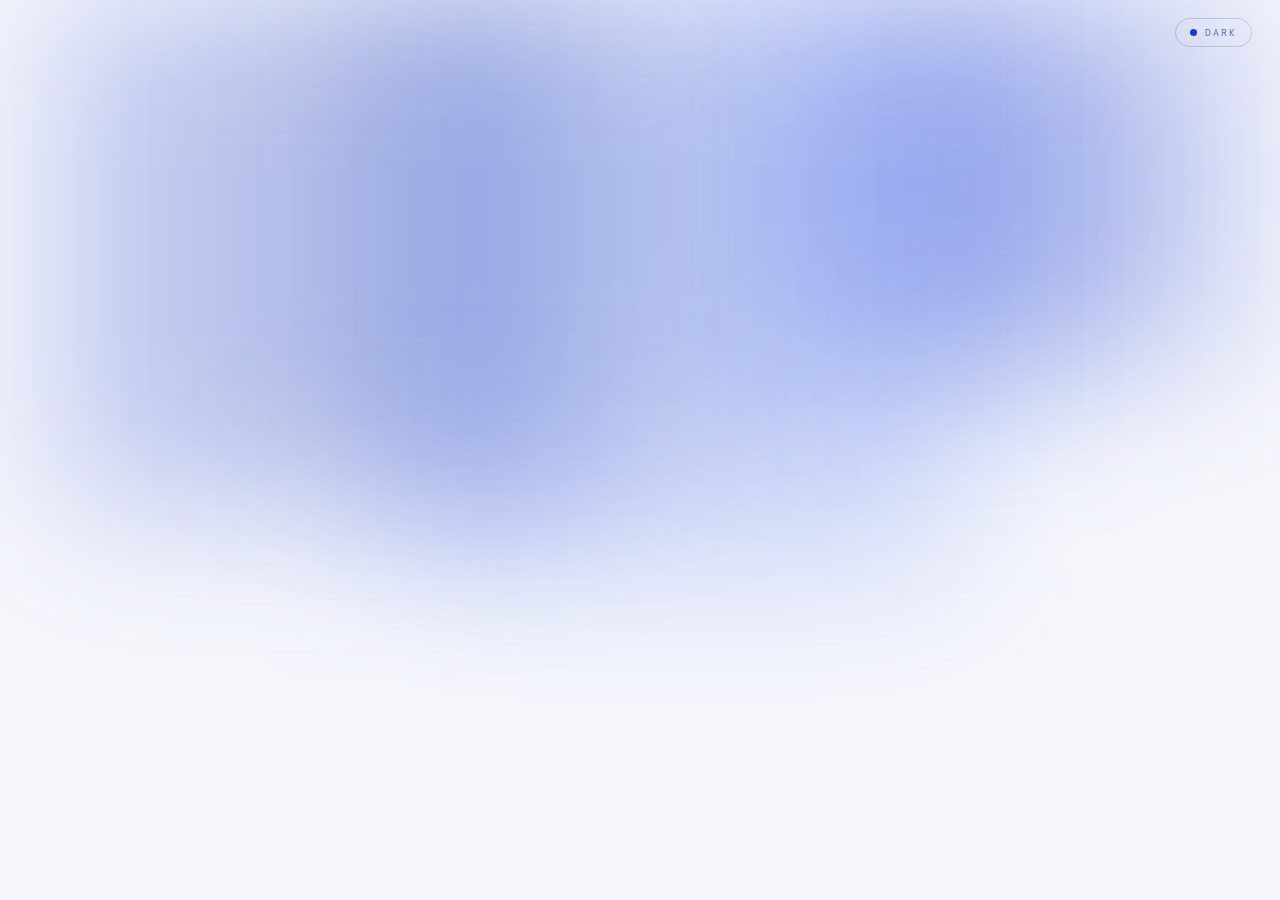
==== commit a92d22d8: "Ghatak" ====
--- a/index.html
+++ b/index.html
@@ -31,32 +31,32 @@
 body{font-family:var(--sans)}
 [data-theme="dark"]{
   --bg:#080a10;
-  --bg2:#0c0f1c;
-  --line:#1a1e30;
+  --bg2:transparent;
+  --line:rgba(255,255,255,0.15);
   --muted:#8a9ac4;
   --body:#c8d0e8;
   --text:#eef0fa;
   --accent:#7eb8f7;
   --accent2:#4a80d4;
-  --accent-s:rgba(126,184,247,.10);
-  --accent-b:rgba(126,184,247,.22);
-  --t-bg:#0e1122;
-  --t-border:#1c2244;
+  --accent-s:rgba(126,184,247,.15);
+  --accent-b:rgba(126,184,247,.3);
+  --t-bg:transparent;
+  --t-border:rgba(255,255,255,0.15);
   --t-text:#5a6888;
 }
 [data-theme="light"]{
   --bg:#f6f7fc;
-  --bg2:#eef0f8;
-  --line:#d0d4ec;
+  --bg2:transparent;
+  --line:rgba(0,0,0,0.15);
   --muted:#69779e;
   --body:#2c3454;
   --text:#0a0e24;
   --accent:#1a3bcc;
   --accent2:#2a54e8;
-  --accent-s:rgba(26,59,204,.07);
-  --accent-b:rgba(26,59,204,.18);
-  --t-bg:#e8eaf6;
-  --t-border:#c4cae8;
+  --accent-s:rgba(26,59,204,.15);
+  --accent-b:rgba(26,59,204,.30);
+  --t-bg:transparent;
+  --t-border:rgba(0,0,0,0.15);
   --t-text:#6070a0;
 }
 
@@ -90,9 +90,9 @@
 [data-theme="dark"] .blob.c1{background:rgba(126,184,247,.35)}
 [data-theme="dark"] .blob.c2{background:rgba(74,128,212,.30)}
 [data-theme="dark"] .blob.c3{background:rgba(138,154,196,.28)}
-[data-theme="light"] .blob.c1{background:rgba(26,59,204,.15)}
-[data-theme="light"] .blob.c2{background:rgba(42,84,232,.13)}
-[data-theme="light"] .blob.c3{background:rgba(105,119,158,.11)}
+[data-theme="light"] .blob.c1{background:rgba(26,59,204,.25)}
+[data-theme="light"] .blob.c2{background:rgba(42,84,232,.20)}
+[data-theme="light"] .blob.c3{background:rgba(105,119,158,.15)}
 
 /* Float animations — CSS translate property (parallax) composes with these */
 .blob:nth-child(1){width:40vw;height:40vw;left:5vw;
@@ -147,7 +147,7 @@
   overflow:visible;
 }
 #svg-name{
-  font-family:var(--serif);
+  font-family:var(--sans);
   font-weight:400;
   fill:var(--text);
   text-rendering:geometricPrecision;
@@ -156,14 +156,14 @@
 }
 #svg-name-accent{
   fill:var(--accent);
-  font-style:italic;
+  font-weight:500;
   transition:fill .4s;
 }
 [data-theme="dark"] #intro-name-svg{
-  filter:drop-shadow(0 0 28px rgba(126,184,247,.18));
+  filter:none;
 }
 [data-theme="light"] #intro-name-svg{
-  filter:drop-shadow(0 0 18px rgba(26,59,204,.12));
+  filter:none;
 }
 
 /* ── CLICK RIPPLE RING ────────────────────── */
@@ -336,8 +336,29 @@
 .sec-head{display:flex;align-items:baseline;gap:14px;margin-bottom:22px;padding-bottom:10px;border-bottom:1px solid var(--line);transition:border-color .4s}
 .sec-title{font-family:var(--sans);font-size:1.1rem;font-weight:500;color:var(--text);letter-spacing:.01em;line-height:1;transition:color .4s}
 .sec-num{font-family:var(--mono);font-size:.6rem;letter-spacing:.2em;color:var(--muted);transition:color .4s}
-.cv-item{padding:22px 0;border-bottom:1px solid var(--line);display:grid;grid-template-columns:124px 1fr;gap:0 28px;align-items:start;transition:border-color .4s}
-.cv-item:last-child{border-bottom:none;padding-bottom:0}
+.cv-item {
+  background: var(--bg2);
+  backdrop-filter: blur(16px);
+  -webkit-backdrop-filter: blur(16px);
+  border: 1px solid var(--line);
+  box-shadow: 0 4px 24px -1px rgba(0, 0, 0, 0.1);
+  border-radius: 16px;
+  padding: 28px;
+  display: grid;
+  grid-template-columns: 124px 1fr;
+  gap: 0 28px;
+  align-items: start;
+  transition: border-color .4s, transform .4s, box-shadow .4s;
+  margin-bottom: 24px;
+}
+.cv-item:hover {
+  border-color: var(--accent);
+  transform: translateY(-4px);
+  box-shadow: 0 12px 32px var(--accent-s);
+}
+.cv-item:last-child {
+  margin-bottom: 0;
+}
 .cv-date{font-family:var(--mono);font-size:.63rem;letter-spacing:.05em;color:var(--muted);line-height:1.6;padding-top:4px;transition:color .4s}
 .cv-role{font-family:var(--sans);font-size:1rem;font-weight:500;color:var(--text);line-height:1.4;margin-bottom:3px;transition:color .4s}
 .cv-org{font-family:var(--mono);font-size:.62rem;letter-spacing:.1em;text-transform:uppercase;color:var(--muted);margin-bottom:10px;transition:color .4s}
@@ -420,8 +441,8 @@
       this SVG fades in only when animation finishes and scroll = 0.
     -->
     <svg id="intro-name-svg" aria-hidden="true">
-      <text id="svg-name" x="50%" y="50%"
-            text-anchor="middle" dominant-baseline="middle">Deep&nbsp;<tspan id="svg-name-accent">Joshi</tspan></text>
+      <text id="svg-name" x="50%" y="50%" dx="0.02em" dy="0.05em"
+            text-anchor="middle" dominant-baseline="middle" xml:space="preserve">Deep <tspan id="svg-name-accent">Joshi</tspan></text>
     </svg>
 
     <p id="hint">Scroll to Begin</p>
@@ -463,108 +484,7 @@
    • Change name/avatar → edit person{}
    No HTML wiring needed anywhere else.
    ━━━━━━━━━━━━━━━━━━━━━━━━━━━━━━━━━━━━━━━━━━━━━━━━━━━━━━━━━━━━━━━ */
-const SITE_DATA = {
-
-  meta: {
-    year: '2026',
-  },
-
-  person: {
-    name:   { first: 'Deep', last: 'Joshi' },
-    avatar: 'https://avatars.githubusercontent.com/u/173024745?v=4',
-    quote:  '\u201cI dive into what I\u2019m not good at\u2014because the easy stuff doesn\u2019t ignite my spirit.\u201d',
-  },
-
-  footer: {
-    university: 'Nirma University',
-    address:    'Ahmedabad 382481',
-  },
-
-  education: {
-    degree:     'BTech in Computer Science',
-    university: 'Nirma University',
-    duration:   'Aug 2024 \u2014 Aug 2028',
-    cgpa:       '8.6',
-  },
-
-  interests: [
-    'GreenAI & Sustainable ML',
-    'Benchmarking & Evaluation',
-    'Computer Vision',
-    'Federated Learning',
-  ],
-
-  contact: [
-    { label: '24bce152@nirmauni.ac.in', href: 'mailto:24bce152@nirmauni.ac.in' },
-    { label: 'deep@computer.org',        href: 'mailto:deep@computer.org' },
-    { label: '+91 92656 41668',           href: 'tel:+919265641668' },
-    { label: 'Ahmedabad, India',          href: null },
-  ],
-
-  profiles: [
-    { label: 'LinkedIn',         href: 'https://www.linkedin.com/in/deep-lumiere' },
-    { label: 'GitHub',           href: 'https://github.com/DeepLumiere' },
-    { label: 'Semantic Scholar', href: 'https://www.semanticscholar.org/author/Deep-Joshi/2057963700' },
-    { label: 'Unsplash',         href: 'http://unsplash.com/@deep_erudite' },
-  ],
-
-  availability: 'Open to research collaborations, internships, and technical leadership roles.',
-
-  /*
-    sections[] — each object renders one CV section.
-    Fields per item:
-      date    (string, use \n for line break)   required
-      role    (string)                           required
-      org     (string)                           optional
-      desc    (string)                           optional
-      bullets ([string])                         optional
-      venue   (string, e.g. conference tag)      optional
-      link    ({ label, href })                  optional
-  */
-  sections: [
-    {
-      id: 'experience', title: 'Experience', num: '01',
-      items: [
-        {
-          date: 'Sep 2025\n\u2014 Present',
-          role: 'Technical Head',
-          org:  'IEEE Computer Society \u00b7 Nirma University Chapter',
-          desc: 'Directing chapter technical initiatives and mentoring project teams across AI and systems domains. Coordinating external collaborations including speaker engagements and workshops.',
-        },
-      ],
-    },
-    {
-      id: 'projects', title: 'Projects', num: '02',
-      items: [
-        {
-          date: 'Ongoing',
-          role: 'Bit-per-Buck',
-          org:  'AI Evaluation Framework',
-          desc: 'An evaluation framework that ranks AI models by both utility and compute cost, surfacing performance-efficiency trade-offs and identifying diminishing returns from scale.',
-        },
-        {
-          date: 'Ongoing',
-          role: 'Agent Bodhi',
-          org:  'IEEE CS Chapter Initiative \u00b7 Technical Lead',
-          desc: 'Leading technical execution for an IEEE CS initiative exploring agentic AI workflows for research automation and student-led innovation.',
-        },
-      ],
-    },
-    {
-      id: 'publications', title: 'Publications', num: '03',
-      items: [
-        {
-          date:  '2025',
-          venue: 'FIDTA @ ACM MobiHoc \u201925',
-          role:  'FedQ-Fraud: A Quantum-Enforced Federated Learning Framework for Financial Fraud Detection',
-          desc:  'Research detailing a federated learning approach for financial fraud detection, incorporating quantum-enforced privacy guarantees across distributed banking nodes.',
-          link:  { label: 'Read Paper', href: 'https://dl.acm.org/doi/10.1145/3704413.3765511' },
-        },
-      ],
-    },
-  ],
-
-}; /* END SITE_DATA */
+
 
 
 /* ━━━━━━━━━━━━━━━━━━━━━━━━━━━━━━━━━━━━━━━━━━━━━━━━━━━━━━━━━━━━━━━
@@ -677,7 +597,33 @@
     `${esc(person.name.first)} <em>${esc(person.name.last)}</em>`;
 }
 
-renderCV(SITE_DATA);
+
+function updateSEO(seo) {
+  if (!seo) return;
+  if (seo.title) document.title = seo.title;
+  if (seo.description) {
+    let el = document.querySelector('meta[name="description"]');
+    if (el) el.content = seo.description;
+  }
+  if (seo.keywords) {
+    let el = document.querySelector('meta[name="keywords"]');
+    if (!el) {
+      el = document.createElement('meta');
+      el.name = 'keywords';
+      document.head.appendChild(el);
+    }
+    el.content = Array.isArray(seo.keywords) ? seo.keywords.join(', ') : seo.keywords;
+  }
+}
+
+fetch('profile.json')
+  .then(res => res.json())
+  .then(data => {
+    updateSEO(data.seo);
+    renderCV(data);
+  })
+  .catch(err => console.error('Error loading profile data:', err));
+
 
 
 /* ━━━━━━━━━━━━━━━━━━━━━━━━━━━━━━━━━━━━━━━━━━━━━━━━━━━━━━━━━━━━━━━
@@ -863,9 +809,19 @@
     }, 1200 + Math.random() * 800);
 
   } else {
-    /* ── No blob hit: spawn an ephemeral blob at cursor ── */
+    /* ── No blob hit: spawn a persistent blob at cursor ── */
+    /* Cap at 4 persistent blobs — fade out the oldest when exceeded */
+    const MAX_PERSISTENT = 4;
+    if (ephemeralBlobs.length >= MAX_PERSISTENT) {
+      const oldest = ephemeralBlobs.shift();
+      oldest.style.transition = 'opacity 1.4s ease, filter 1.6s ease';
+      oldest.style.opacity    = '0';
+      oldest.style.filter     = 'blur(110px)';
+      setTimeout(() => oldest.remove(), 1700);
+    }
+
     const col  = BLOB_COLORS[Math.floor(Math.random() * BLOB_COLORS.length)];
-    const size = 180 + Math.random() * 120; /* px */
+    const size = 200 + Math.random() * 140;
     const el   = document.createElement('div');
     el.style.cssText = [
       'position:fixed',
@@ -875,25 +831,20 @@
       `height:${size}px`,
       'border-radius:50%',
       `background:${col}`,
-      'filter:blur(60px)',
+      'filter:blur(70px)',
       'pointer-events:none',
       'z-index:0',
       'opacity:0',
-      'transition:opacity .5s ease',
+      'transition:top 12s linear, opacity .6s ease',
     ].join(';');
     document.getElementById('blob-container').appendChild(el);
     ephemeralBlobs.push(el);
 
-    /* Fade in */
-    requestAnimationFrame(() => { el.style.opacity = '1'; });
-
-    /* Dissolve out after a moment */
-    setTimeout(() => {
-      el.style.transition = 'opacity 1.8s ease, filter 1.8s ease';
-      el.style.opacity    = '0';
-      el.style.filter     = 'blur(100px)';
-      setTimeout(() => { el.remove(); ephemeralBlobs = ephemeralBlobs.filter(x => x !== el); }, 1900);
-    }, 900 + Math.random() * 600);
+    /* Fade in and float up */
+    requestAnimationFrame(() => { 
+      el.style.opacity = '1'; 
+      setTimeout(() => { el.style.top = '-400px'; }, 50);
+    });
 
     smallBurst(ex, ey, null);
   }
@@ -942,7 +893,7 @@
 let fontReady = false, imageLoaded = false, imgData = null;
 const imgObj  = new Image();
 imgObj.crossOrigin = 'anonymous';
-imgObj.src         = SITE_DATA.person.avatar;
+imgObj.src         = 'https://avatars.githubusercontent.com/u/173024745?v=4';
 imgObj.onload      = () => { imageLoaded = true; checkReady(); };
 imgObj.onerror     = () => { imageLoaded = true; checkReady(); };
 document.fonts.ready.then(() => { fontReady = true; checkReady(); });
@@ -975,26 +926,26 @@
   }
 
   /* ② Rasterise name text → pixel target positions */
-  const HD_fs   = 160;
+  const HD_fs   = 120;
   const tCanvas = document.createElement('canvas');
   tCanvas.width  = 900;
   tCanvas.height = 260;
   const tCtx    = tCanvas.getContext('2d');
   tCtx.textBaseline = 'middle';
 
-  tCtx.font = `400 ${HD_fs}px 'Cormorant Garant', Georgia, serif`;
+  tCtx.font = `400 ${HD_fs}px 'Outfit', system-ui, sans-serif`;
   const w1  = tCtx.measureText('Deep ').width;
-  tCtx.font = `italic 400 ${HD_fs}px 'Cormorant Garant', Georgia, serif`;
+  tCtx.font = `500 ${HD_fs}px 'Outfit', system-ui, sans-serif`;
   const w2  = tCtx.measureText('Joshi').width;
   const totalW   = w1 + w2;
   const hdStartX = Math.floor(tCanvas.width / 2 - totalW / 2);
   const hdCY     = Math.floor(tCanvas.height / 2);
 
   tCtx.fillStyle = '#ff0000';
-  tCtx.font      = `400 ${HD_fs}px 'Cormorant Garant', Georgia, serif`;
+  tCtx.font      = `400 ${HD_fs}px 'Outfit', system-ui, sans-serif`;
   tCtx.fillText('Deep ', hdStartX, hdCY);
   tCtx.fillStyle = '#0000ff';
-  tCtx.font      = `italic 400 ${HD_fs}px 'Cormorant Garant', Georgia, serif`;
+  tCtx.font      = `500 ${HD_fs}px 'Outfit', system-ui, sans-serif`;
   tCtx.fillText('Joshi', hdStartX + w1, hdCY);
 
   const tData      = tCtx.getImageData(0, 0, tCanvas.width, tCanvas.height).data;
@@ -1136,14 +1087,20 @@
     if (prog >= 1) {
       state      = 'CROSSFADE';
       crossfadeT = 0;
-      scrollHint.style.opacity = '1';
-      scroller.style.overflowY = 'scroll';
+      /* Scroll is NOT unlocked here — wait until crossfade finishes.
+         If scroll were enabled now, the SVG (inside the scrolling #intro)
+         would separate from canvas particles (position:fixed) mid-crossfade. */
     }
   }
 
   if (state === 'CROSSFADE') {
     crossfadeT = Math.min(crossfadeT + XFADE_SPEED, 1);
-    if (crossfadeT >= 1) state = 'RESTING';
+    if (crossfadeT >= 1) {
+      state = 'RESTING';
+      /* Unlock scroll only now — SVG is the sole visible layer, safe to scroll */
+      scroller.style.overflowY = 'scroll';
+      scrollHint.style.opacity = '1';
+    }
   }
 
   if (state === 'RESTING' && scrollOffset >= H) state = 'PAST';
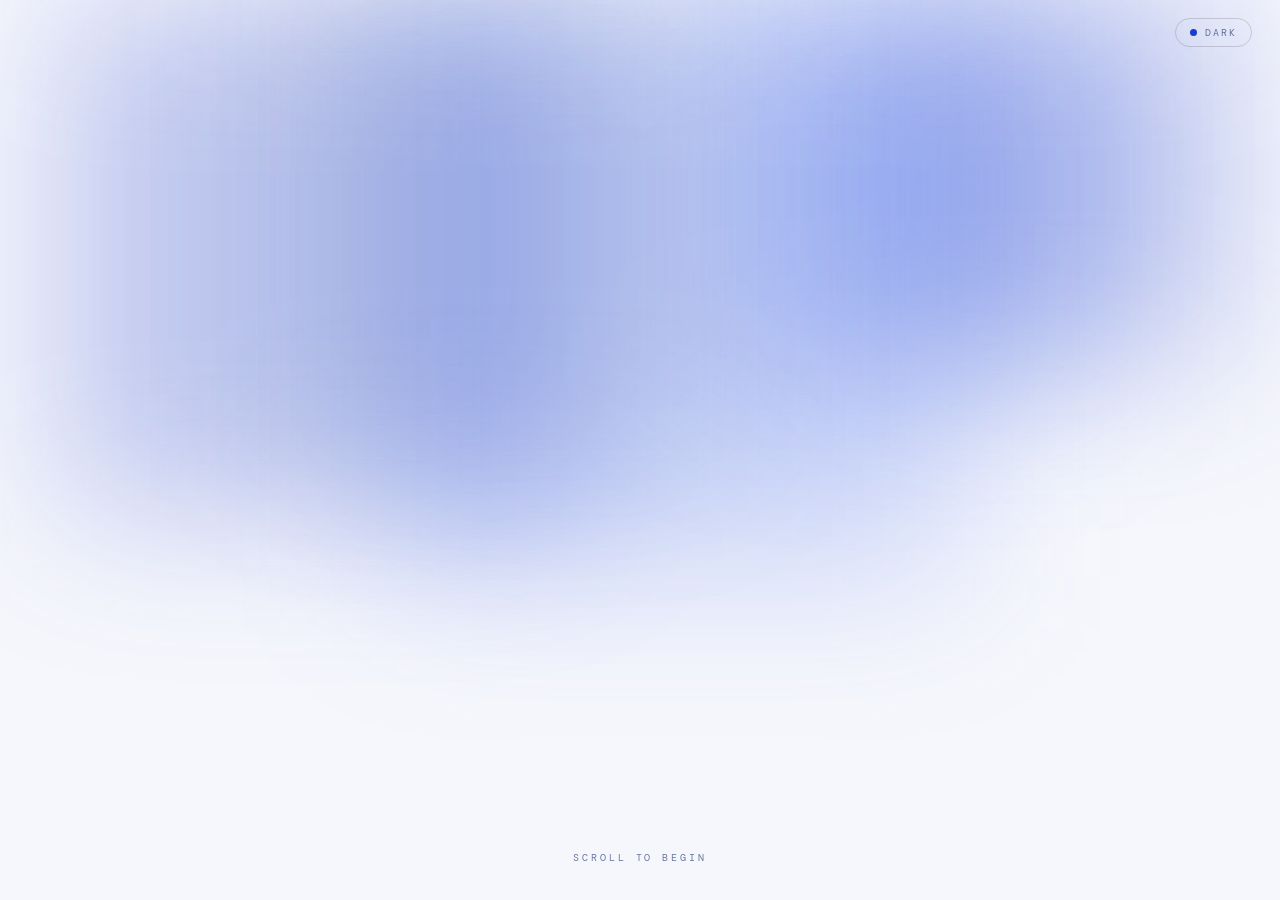
==== commit 6275791d: "Add Google Analytics tracking code Added Google Analytics tracking script to index.html." ====
--- a/index.html
+++ b/index.html
@@ -1,6 +1,15 @@
 <!DOCTYPE html>
 <html lang="en" data-theme="dark">
 <head>
+  <!-- Google tag (gtag.js) -->
+<script async src="https://www.googletagmanager.com/gtag/js?id=G-301Z6Q0P7W"></script>
+<script>
+  window.dataLayer = window.dataLayer || [];
+  function gtag(){dataLayer.push(arguments);}
+  gtag('js', new Date());
+
+  gtag('config', 'G-301Z6Q0P7W');
+</script>
 <meta charset="UTF-8"/>
 <meta name="viewport" content="width=device-width, initial-scale=1"/>
 <title>Deep Joshi</title>
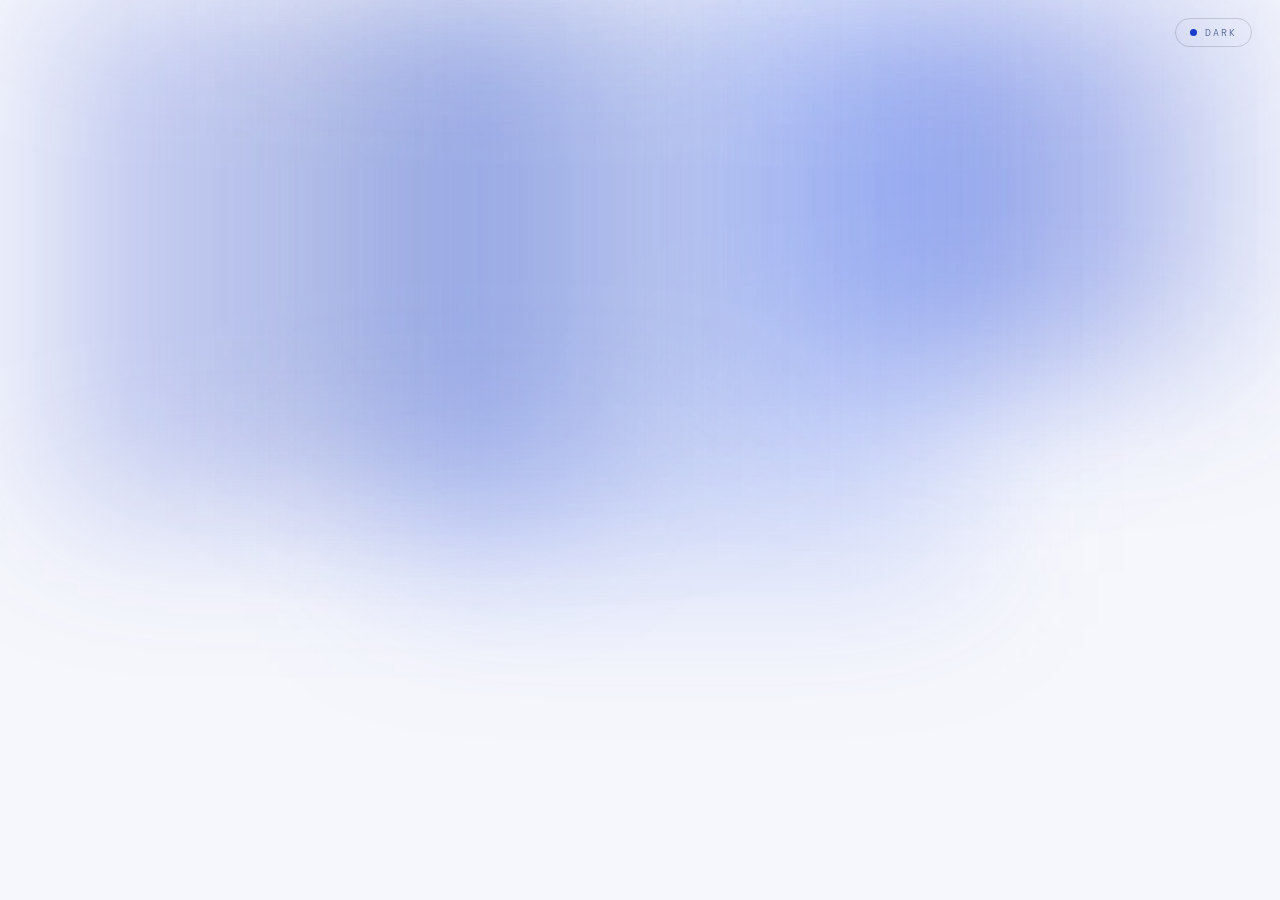
==== commit da520f44: "Update profile, README, and HTML with Hugging Face/Kaggle, Blogs, and experience - Replace Unsplash " ====
--- a/index.html
+++ b/index.html
@@ -13,16 +13,16 @@
 <meta charset="UTF-8"/>
 <meta name="viewport" content="width=device-width, initial-scale=1"/>
 <title>Deep Joshi</title>
-<meta name="description" content="Resume of Deep Joshi, Undergraduate Researcher at Nirma University specializing in Green AI, Computer Vision, and Federated Learning."/>
-<meta name="keywords" content="Deep Joshi, AI Researcher, Green AI, Computer Vision, Federated Learning, Nirma University, Computer Science, Portfolio, CV, Machine Learning"/>
+<meta name="description" content="Resume of Deep Joshi, Undergraduate Researcher at Nirma University specializing in AI Evaluation, Benchmarking, and Computer Vision."/>
+<meta name="keywords" content="Deep Joshi, AI Researcher, AI Evaluation, Benchmarking, Computer Vision, Nirma University, Computer Science, Portfolio, CV, Machine Learning"/>
 <meta name="author" content="Deep Joshi"/>
 <meta property="og:title" content="Deep Joshi — CV"/>
-<meta property="og:description" content="Undergraduate Researcher at Nirma University focusing on Green AI, Computer Vision, and efficient neural architectures."/>
+<meta property="og:description" content="Undergraduate Researcher at Nirma University focusing on AI Evaluation, Benchmarking, and Computer Vision."/>
 <meta property="og:image" content="https://avatars.githubusercontent.com/u/173024745?v=4"/>
 <meta property="og:type" content="website"/>
 <meta name="twitter:card" content="summary"/>
 <meta name="twitter:title" content="Deep Joshi — CV"/>
-<meta name="twitter:description" content="Undergraduate Researcher at Nirma University focusing on Green AI, Computer Vision, and efficient neural architectures."/>
+<meta name="twitter:description" content="Undergraduate Researcher at Nirma University focusing on AI Evaluation, Benchmarking, and Computer Vision."/>
 <meta name="twitter:image" content="https://avatars.githubusercontent.com/u/173024745?v=4"/>
 <link rel="icon" href="https://avatars.githubusercontent.com/u/173024745?v=4" type="image/jpeg"/>
 <link rel="apple-touch-icon" href="https://avatars.githubusercontent.com/u/173024745?v=4"/>
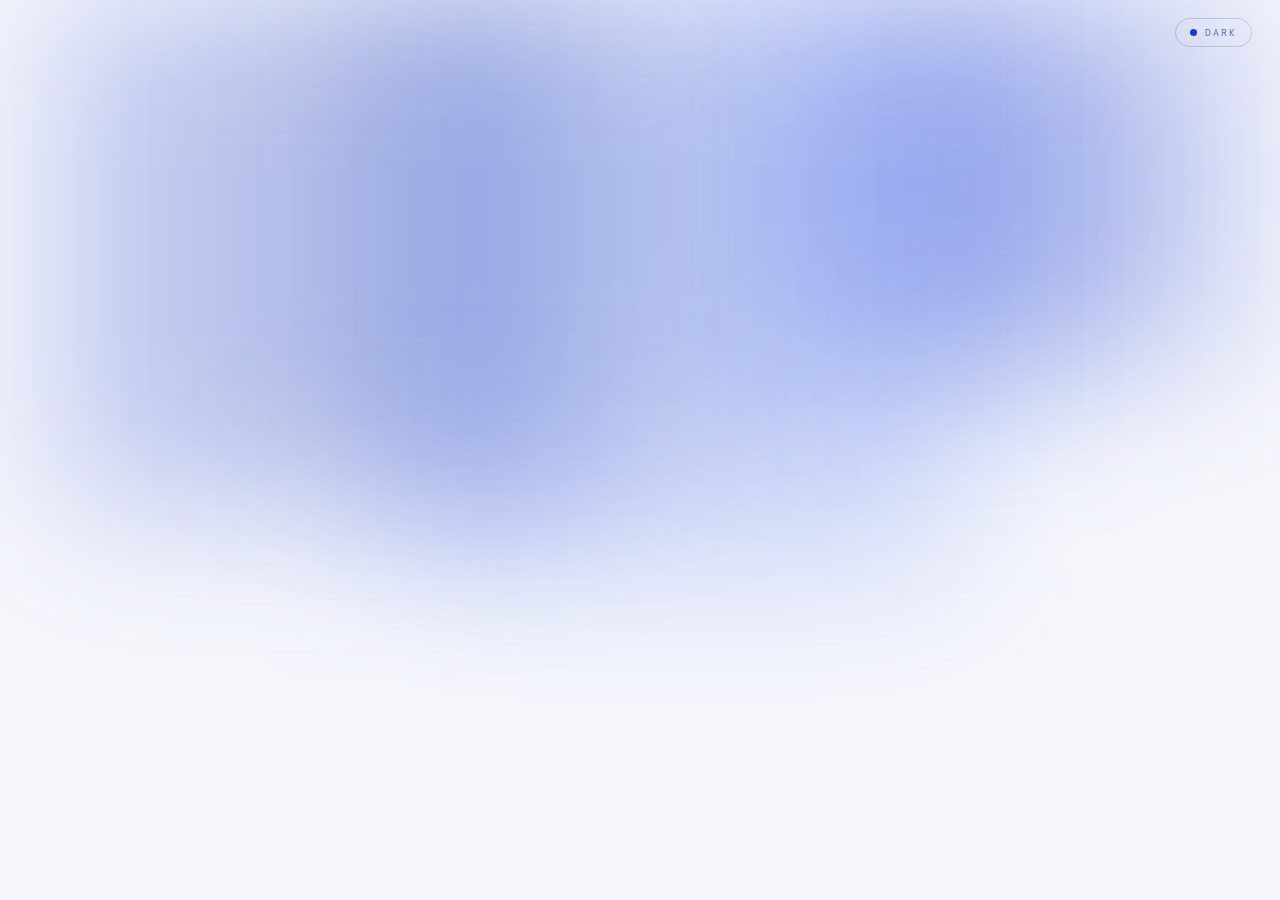
==== commit d4db67a9: "Fix trailing comma in profile.json and enhance fetch error handling - Remove trailing comma in profi" ====
--- a/index.html
+++ b/index.html
@@ -626,12 +626,21 @@
 }
 
 fetch('profile.json')
-  .then(res => res.json())
+  .then(res => {
+    if (!res.ok) throw new Error(`HTTP error! status: ${res.status}`);
+    return res.json();
+  })
   .then(data => {
     updateSEO(data.seo);
     renderCV(data);
   })
-  .catch(err => console.error('Error loading profile data:', err));
+  .catch(err => {
+    console.error('Error loading profile data:', err);
+    const cv = document.getElementById('cv');
+    if (cv) {
+      cv.innerHTML = `<div style="padding: 100px 32px; text-align: center; color: var(--muted); font-family: var(--mono);">Unable to load profile data. Please try refreshing.</div>`;
+    }
+  });
 
 
 
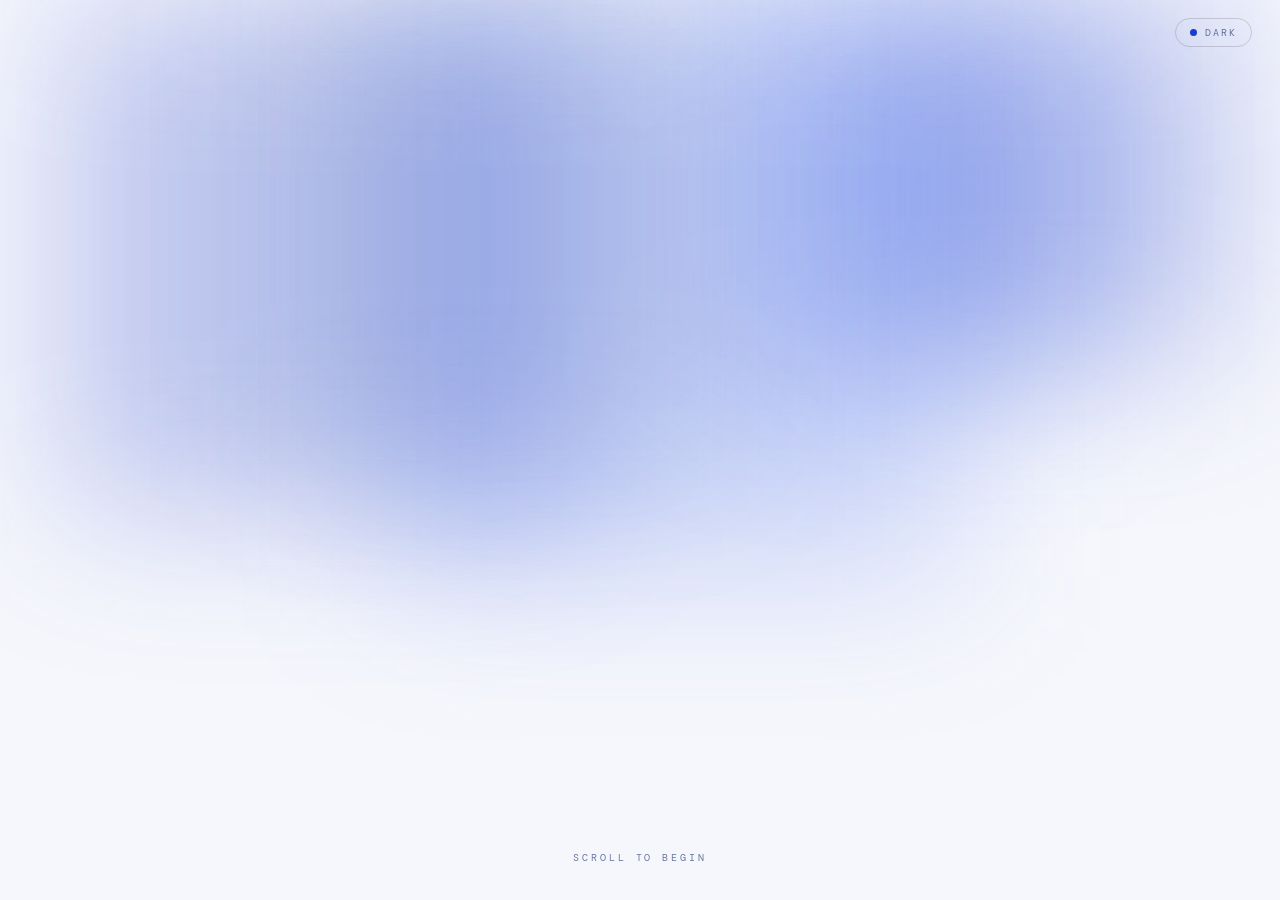
==== commit ce4185de: "Update index.html" ====
--- a/index.html
+++ b/index.html
@@ -1,5 +1,5 @@
 <!DOCTYPE html>
-<html lang="en" data-theme="dark">
+<html lang="en" data-theme="light">
 <head>
   <!-- Google tag (gtag.js) -->
 <script async src="https://www.googletagmanager.com/gtag/js?id=G-301Z6Q0P7W"></script>
@@ -626,21 +626,12 @@
 }
 
 fetch('profile.json')
-  .then(res => {
-    if (!res.ok) throw new Error(`HTTP error! status: ${res.status}`);
-    return res.json();
-  })
+  .then(res => res.json())
   .then(data => {
     updateSEO(data.seo);
     renderCV(data);
   })
-  .catch(err => {
-    console.error('Error loading profile data:', err);
-    const cv = document.getElementById('cv');
-    if (cv) {
-      cv.innerHTML = `<div style="padding: 100px 32px; text-align: center; color: var(--muted); font-family: var(--mono);">Unable to load profile data. Please try refreshing.</div>`;
-    }
-  });
+  .catch(err => console.error('Error loading profile data:', err));
 
 
 
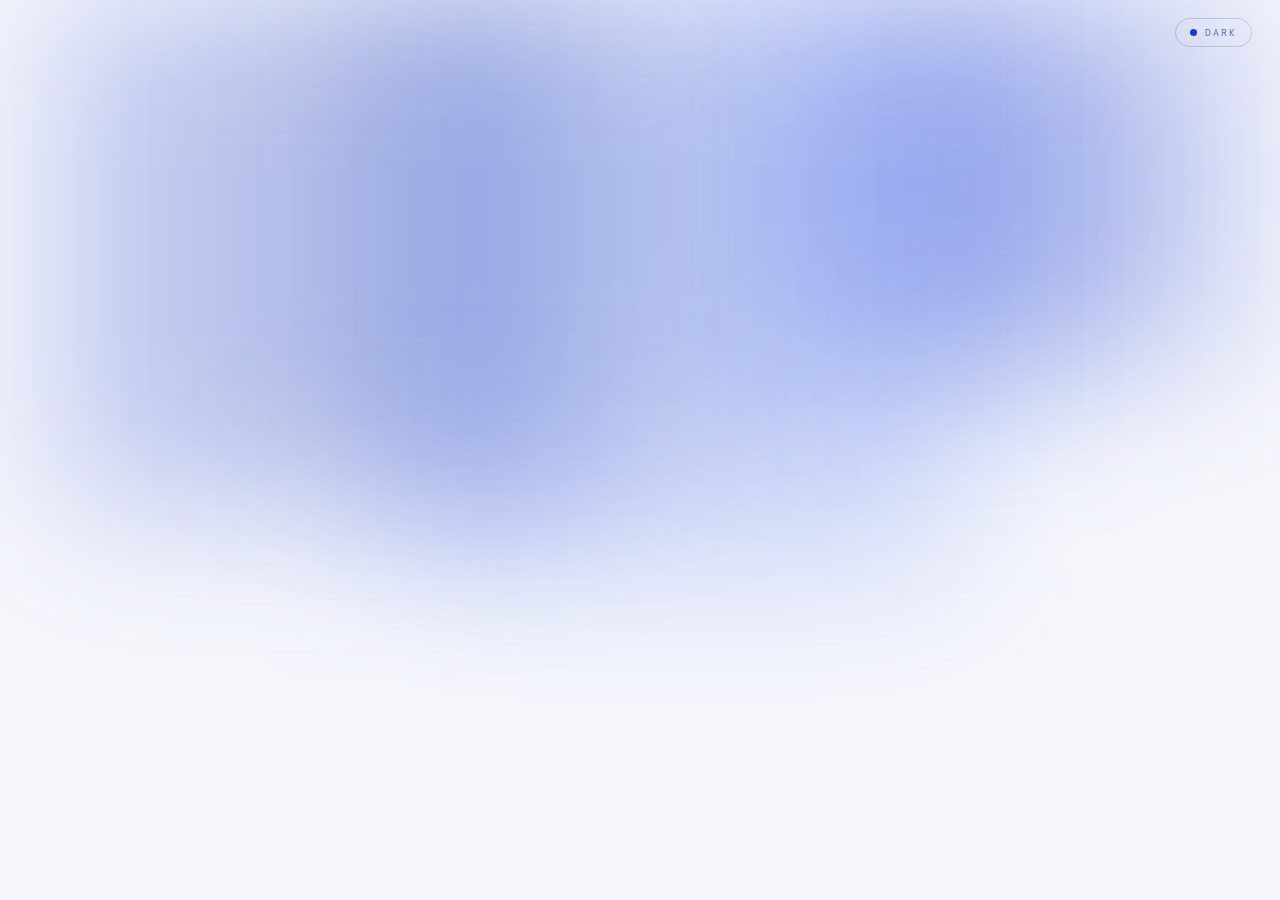
==== commit 7a7fa197: "Rename 'Research Interests' to 'Interests'" ====
--- a/index.html
+++ b/index.html
@@ -550,7 +550,7 @@
       </div>
     </div>
     <div>
-      <span class="s-label">Research Interests</span>
+      <span class="s-label">Interests</span>
       <div class="focus-tags">
         ${interests.map(i => `<div class="focus-tag">${esc(i)}</div>`).join('')}
       </div>
